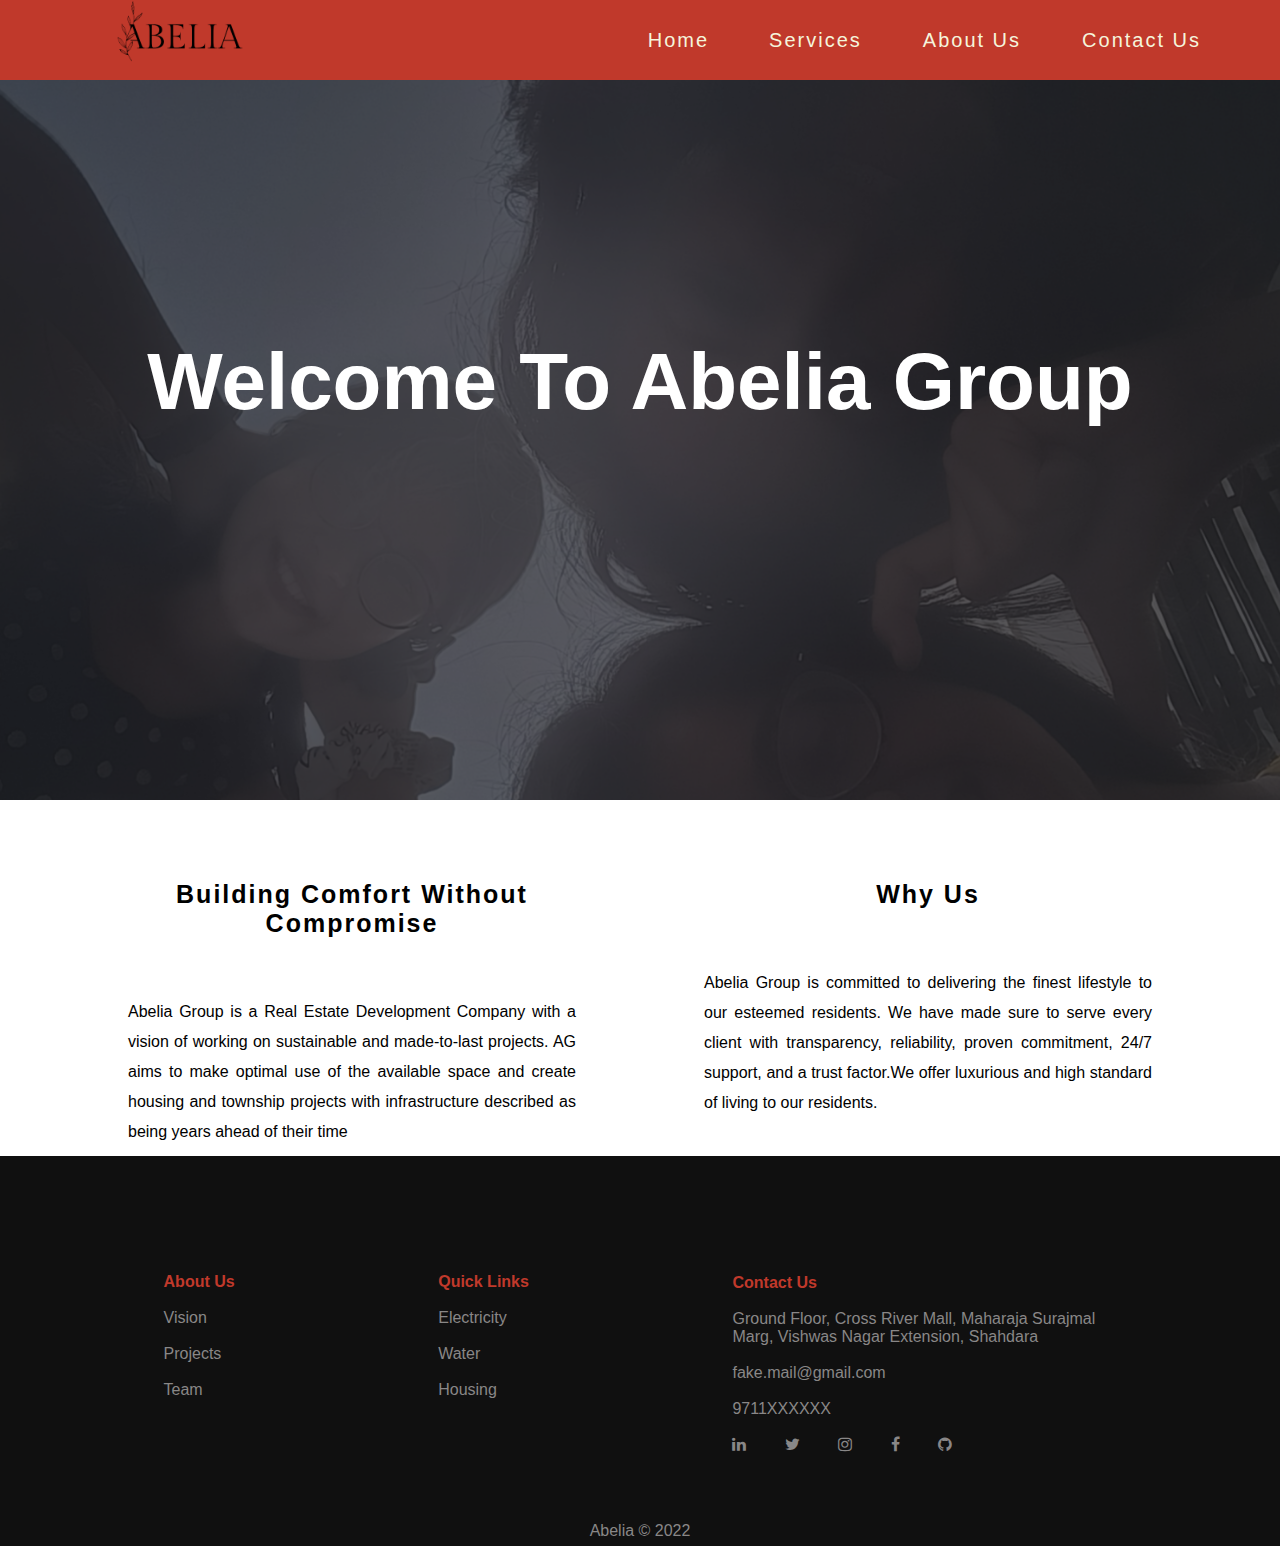
==== index.html @ 5c78a923 "Modified" ====
<!DOCTYPE html>
<html lang="en">
<head>
   <meta charset="UTF-8">
   <meta http-equiv="X-UA-Compatible" content="IE=edge">
   <meta name="viewport" content="width=device-width, initial-scale=1.0x">
   <title>Abelia</title>
   <link rel="stylesheet" href="style.css">
   <link rel="stylesheet" href="https://cdnjs.cloudflare.com/ajax/libs/font-awesome/6.2.0/css/all.min.css"/>
   <link rel="stylesheet" href="https://cdnjs.cloudflare.com/ajax/libs/font-awesome/4.7.0/css/font-awesome.min.css"> 
   <link rel="stylesheet" href="stylesheet" href="https://cdnjs.cloudflare.com/ajax/libs/font-awesome/5.15.1/css/all.min.css">  
    <link href="https://fonts.googleapis.com/css2?family=Anton&family=Playfair+Display:ital@1&family=Roboto:wght@100&family=Teko:wght@300&display=swap" rel="stylesheet">
</head>
<body><!-- Header section-->
   <div class="box-area">
        <header>
            <div class="menu_bar">
                <a href="index.html"><img src="image/abelia.png" alt="logo" class="logo"></a>
                <nav>
                    <ul>
                        <li><a href="index.html">Home</a></li>
                        <li><a href="#">Services<i class="
                        fas fs-caret-down"></i></a>
                            <div class="dropdown_menu">
                                <ul>
                                    <li><a href="electricity.html">Electricity</a></li>
                                    <li><a href="water.html">Water</a></li>
                                    <li><a href="housing.html">Housing</a></li>
                                </ul>
                            </div> 
                        </li>
                        <li><a href="#">About Us<ii class="fas fs-caret-down"></ii></a>
                            <div class="dropdown_menu2">
                                <ul>
                                    <li><a href="#">Vison</a></li>
                                    <li><a href="projects.html">Projects</a></li>
                                    <li><a href="team.html">Team</a></li>
                                </ul>
                            </div>
                        </li>
                        <li><a href="contact-us.html">Contact Us</a></li>
                    </ul>
                </nav>
            </div>
        </header>
        <div class="banner-area">
              <h2>Welcome To Abelia Group</h2>
        </div>
        <div class="content-area">
            <div class="wrapper-down">
                <div class="para1">
                    <h2>Building Comfort Without Compromise</h2>
                    <p> Abelia Group is a Real Estate Development Company with a vision of working on sustainable and made-to-last projects.
                    AG aims to make optimal use of the available space and create housing and township projects with infrastructure described as being years ahead of their time</p>
                </div>
                <div class="para2">
                    <h2>Why Us</h2>
                    <p>Abelia Group is committed to delivering the finest lifestyle to our esteemed residents. 
                    We have made sure to serve every client with transparency, reliability, proven commitment, 24/7 support, and a trust factor.We offer luxurious and high standard of living to our residents.
                    </p>
                </div>  
            </div>
        
          <!--Footer--->
          <footer>
            <div class="footer">
                <div class="about-us">
                    <h4>About Us</h4>
                    <a href="">Vision</a>
                    <a href="projects.html">Projects</a>
                    <a href="team.html">Team</a>
                </div>
                <div class="quick-link">
                    <h4>Quick Links</h4>
                    <a href="electricity.html">Electricity</a>
                    <a href="water.html ">Water</a>
                   <a href="#">Housing</a>
                </div>
                <div class="contact-us">
                    <h4>Contact Us</h4>
                    <a href="#">Ground Floor, Cross River Mall, Maharaja Surajmal Marg, Vishwas Nagar Extension, Shahdara</a>
                    <a href="# ">fake.mail@gmail.com</a>
                   <a href="#">9711XXXXXX</a>
                   <div class="sm-icons">
                        <a href="#" class="fa fa-linkedin"></a>  
                        <a href="#" class="fa fa-twitter"></a>  
                        <a href="#" class="fa fa-instagram"></a>  
                        <a href="#" class="fa fa-facebook"></a>
                        <a href="#" class='fa fa-github'></a>  
                    </div>
                </div>
            </div>
            <div class="copyright">
                <p>Abelia © 2022 </p>
                </div>
        </footer>
    </div>
    </div>
   <script src="https://ajax.googleapis.com/ajax/libs/jquery/3.6.0/jquery.min.js"></script>
   <script src="script.js"></script>
  
</body>
</html>
---- style.css ----
@import url('https://fonts.googleapis.com/css2?family=Dancing+Script&family=Lobster&display=swap');


*{
	margin: 0;
	padding: 0;
	box-sizing: border-box;
}
body{
	font-family: sans-serif;
	text-align: center;
	width: 100%;
}

.menu_bar{
	background-color: #c0392b;
	height: 80px;
	width: 100%;
	display: flex;
	justify-content: space-between;
	align-items: center;
	padding: 0 5%;
    position:fixed;

}
.logo{
    width: 200px;
}
.logo{
	/* font-size: 500px; */
	font-family: 'Segoe UI', Tahoma, Geneva, Verdana, sans-serif;
	color: beige;
	letter-spacing: 4px;
    text-decoration:none;
}
.menu_bar ul{
	list-style: none;
	display: flex;
	justify-content: space-between;
	align-items: center;
	gap: 30px;
}
.menu_bar ul li{
	padding: 5px 15px;
	position: relative;
}
.menu_bar ul li a{
	text-decoration: none;
	font-family: 'Trebuchet MS', 'Lucida Sans Unicode', 'Lucida Grande', 'Lucida Sans', Arial, sans-serif;
	letter-spacing: 2px;
	font-size: 20px;
	color: beige;
	transition:all 0.2s ;
}
.menu_bar ul li a:hover{

	color: black;
}

.fs-caret-down{
	height: 2px;
	width: 1px;
	color: rgb(255, 255, 255);

}

.dropdown_menu{
	display: none;
}
.menu_bar ul li:hover .dropdown_menu{
	display: block;
	position: absolute;
	left: 0;
	background-color: #c0392b;
  z-index: 2;
}
.menu_bar ul li:hover .dropdown_menu ul{
	display: block;
	margin: 10px;
}
.menu_bar ul li:hover .dropdown_menu ul li{
	width: 150px;
	padding: 10px;
}
.dropdown_menu2{
	display: none;
}
.menu_bar ul li:hover .dropdown_menu2{
	display: block;
	position: absolute;
	left: 0;
	background-color: #c0392b;
  z-index: 2;
}
.menu_bar ul li:hover .dropdown_menu2 ul{
	display: block;
	margin: 10px;
}
.menu_bar ul li:hover .dropdown_menu2 ul li{
	width: 150px;
	padding: 10px;
}
.banner-area{
	background-image: url("image/mypic.jpg");
	background-size: cover;
	background-position: center;
	top: 80px;
	height: 100vh;
	width: 100%;
  position: fixed;
	z-index: -1;
}

.banner-area:after{
    content: '';
    position: absolute;
    top: 0;
    left: 0;
    display: block;
    width: 100%;
    height: 800px;
    background: rgb(21, 21, 29);
    opacity:.7 ;
    z-index: -1;
}
.banner-area h2{
    padding-top: 20%;
    font-size: 80px;
    color: white;
    font-family: "Antino", sans-serif;
}
.content-area{
    width: 100%;
    max-height: 100vh;
    position: relative;
    background-color: white;
    top: 800px;
}
.content-area h2{
    font-size: 25px;
    margin: 0;
    padding-top: 80px;
    letter-spacing: 2px;
    font-family: "Antino", sans-serif;
}
.wrapper-down{
    /* display: grid; */
    /* grid-template-columns: 1fr 1fr; */
    margin: 0 auto;
    /* background-color: #8a3ab9; */
    max-width: 100vw;
    display: flex;
    flex-direction: row;
    justify-content: space-evenly;
}
.para1,
.para2{
    display: flex;
    /* grid-template-columns: 1fr 1fr; */
    flex-direction: column;
    align-items: center;
    max-width: 35vw;
}
.para1 p,
.para2 p{
    margin: 50px 0 0;
}
.content-area p{
    padding: 2% 0;
    line-height: 30px;
    text-align: justify;
}
@media screen and (max-width:768px){

 ul li{
		display: none;
	}

}
/*footer*/
footer{
    /* position: fixed; */
    width: 100%;
    background-color: rgb(16, 16, 16);
}
.footer{
    background-color: rgb(16, 16, 16);
    display: flex;
    flex-direction: row;
    gap: 40px;
    justify-content: space-evenly;
    align-items: center;
    height: 40vh;
}
.footer h4{
    display: flex;
    align-items: center;
    justify-items: flex-start;
    color: #c0392b;
}
.footer .about-us{
    display: flex;
    flex-direction: column;
    align-items: flex-start;
    gap: 2vh;
}

.footer .about-us a{
    text-decoration: none;
    color: rgb(137, 135, 135);
}
.footer .about-us a:hover{
    color: white;
}
.footer .quick-link{
    display: flex;
    flex-direction: column;
    align-items: flex-start;
    gap: 2vh;
}

.footer .quick-link a{
    text-decoration: none;
    color: rgb(137, 135, 135);
}
.footer .quick-link a:hover{
    color: white;
}
.footer .contact-us{
    display: flex;
    flex-direction: column;
    justify-content: center;
    align-items: flex-start;
    gap: 2vh;
    max-width: 30vw;
}
.footer .contact-us p{
    align-items: flex-start;
}
.footer .contact-us h4{
    padding-top: 6vh;
}
.footer .contact-us a{
    text-decoration: none;
    color: rgb(137, 135, 135);
    text-align: left;
}
.footer .contact-us a:hover{
    color: white;
}
.footer .sm-icons{
    display: flex;
    flex-direction: row;
    gap: 3vw;
}
.contact-us .fa .fa-linkedin a:hover{
    color: #8a3ab9;
}
.copyright{
    display: flex;
    justify-content: center;
    flex-direction: row;
}
.copyright p{
    color: rgb(137, 135, 135);
}
.content-area .copyright p{
    padding: 0;
}
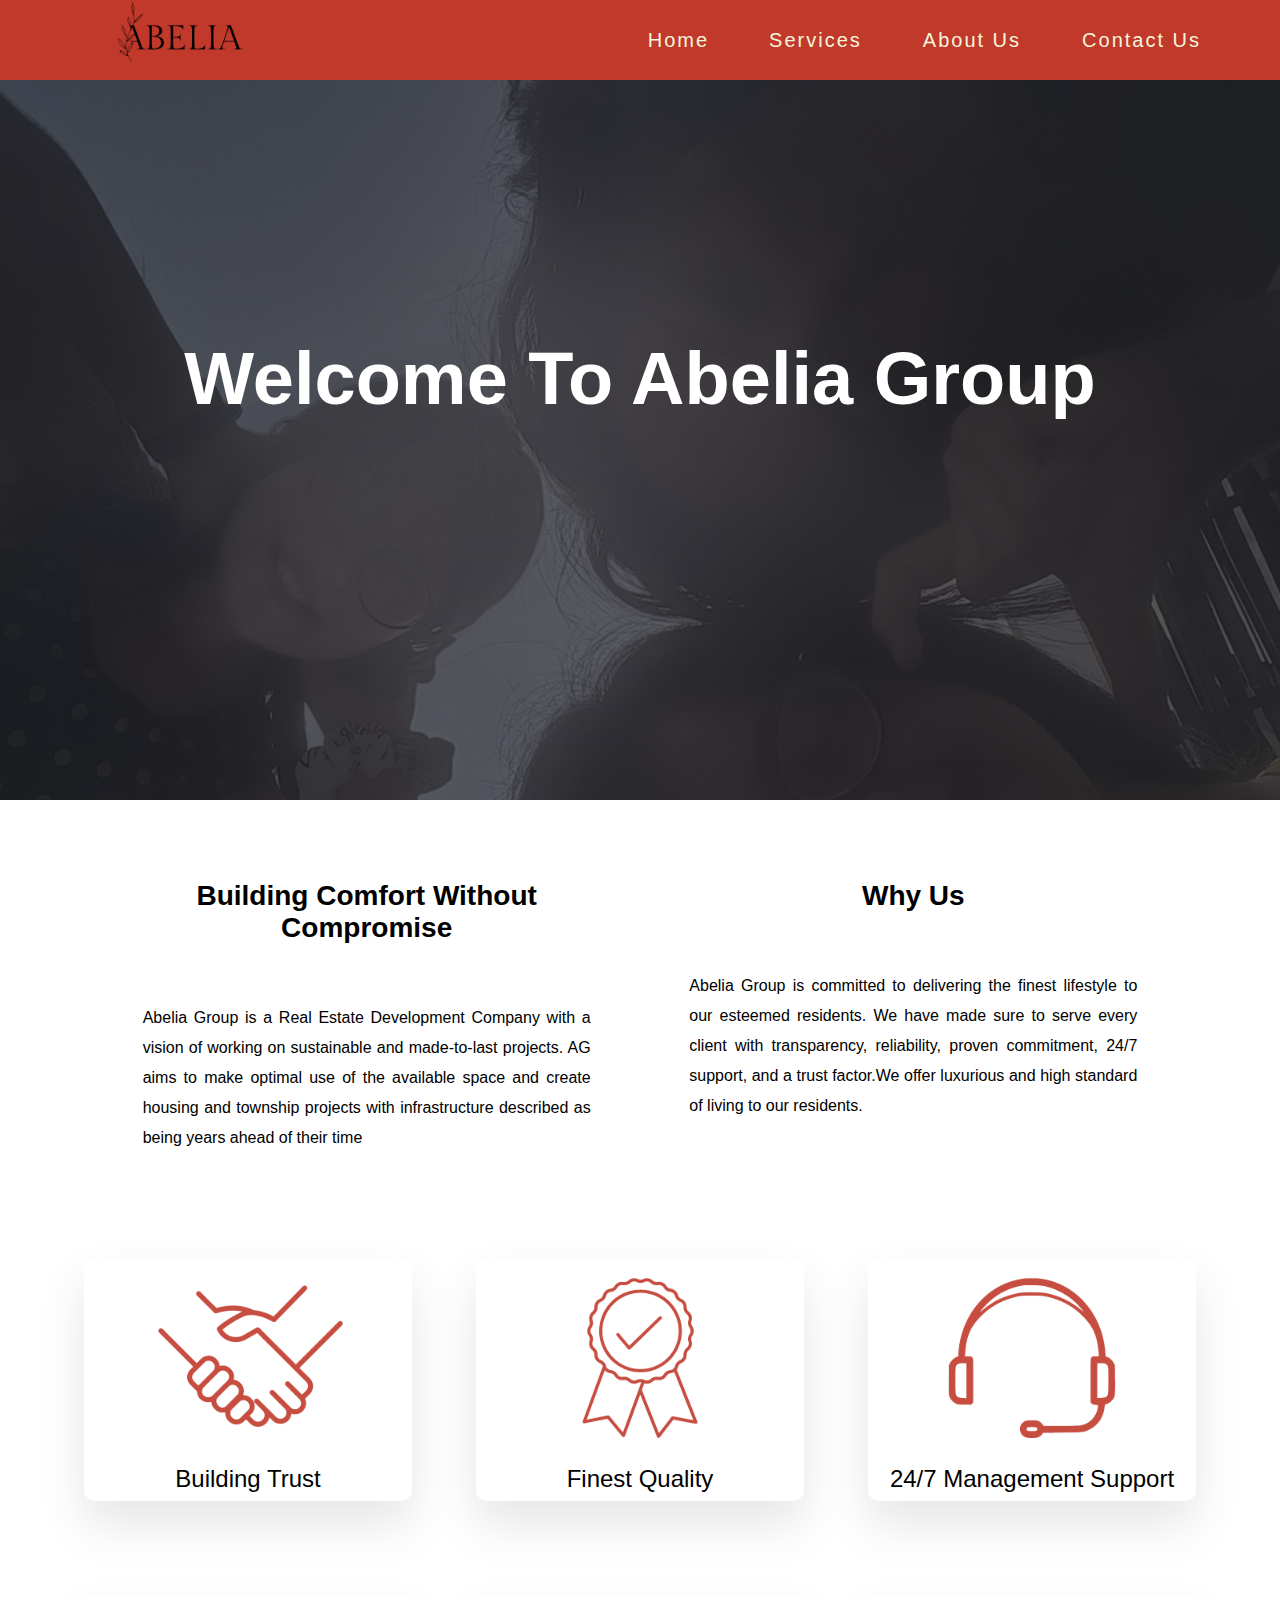
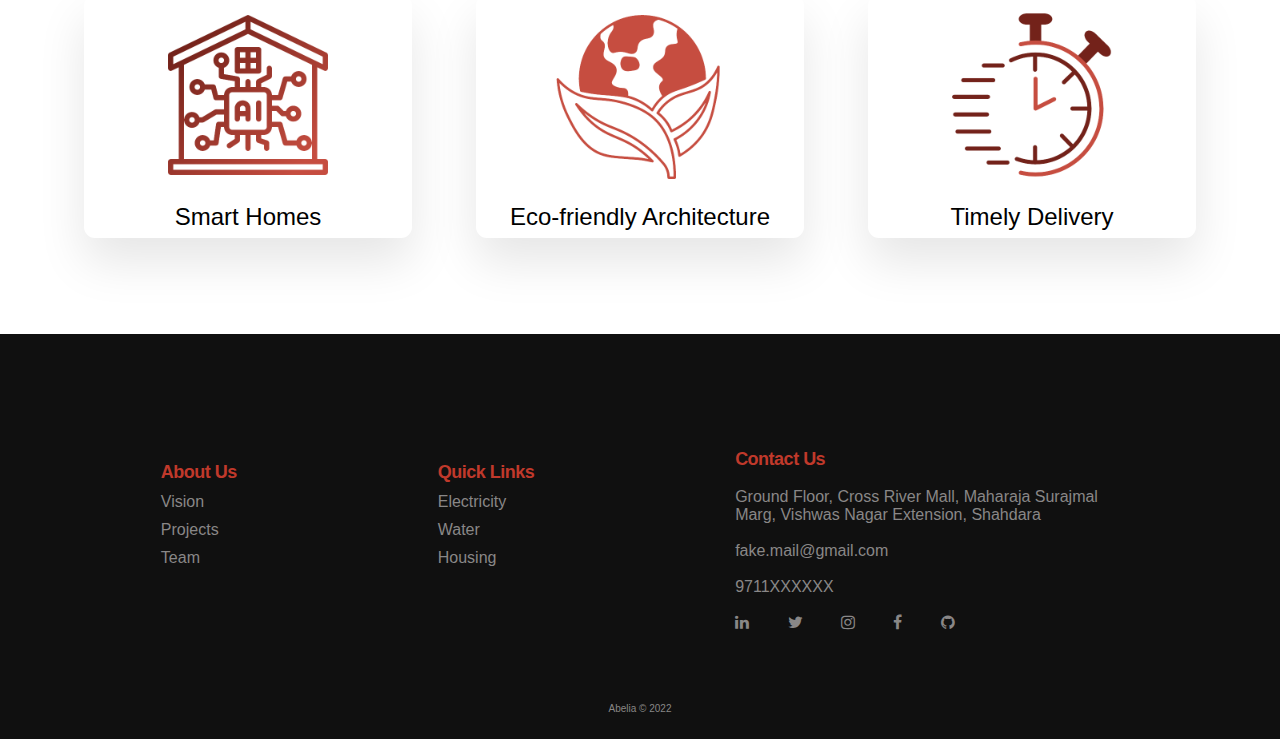
==== commit 16d18c98: "Modified" ====
--- a/index.html
+++ b/index.html
@@ -44,10 +44,10 @@
             </div>
         </header>
         <div class="banner-area">
-              <h2>Welcome To Abelia Group</h2>
+              <h1>Welcome To Abelia Group</h1>
         </div>
-        <div class="content-area">
-            <div class="wrapper-down">
+        <div class="content-area ">
+            <div class="wrapper-down container">
                 <div class="para1">
                     <h2>Building Comfort Without Compromise</h2>
                     <p> Abelia Group is a Real Estate Development Company with a vision of working on sustainable and made-to-last projects.
@@ -60,34 +60,64 @@
                     </p>
                 </div>  
             </div>
+            <div class="images container">
+                <div class="grid grid--3-cols grid--center-v">
+                    <div class="grid-items">
+                        <img src="image/trust.png" alt="" class="image">
+                        <p class="text-name ">Building Trust</p>
+                    </div>
+                    <div class="grid-items">
+                        <img src="image/high-quality.png" alt="" class="image">
+                        <p class="text-name">Finest Quality</p>
+                    </div>
+                    <div class="grid-items">
+                        <img src="image/coustomer-service.png" alt="" class="image">
+                        <p class="text-name"> 24/7 Management Support</p>
+
+                    </div>
+                    <div class="grid-items">
+                        <img src="image/smart-homes.png" alt="" class="image">
+                        <p class="text-name">Smart Homes</p>
+
+                    </div>
+                    <div class="grid-items">
+                        <img src="image/environmet-friendly.png" alt="" class="image">
+                        <p class="text-name">Eco-friendly Architecture</p>
+                    </div>
+                    <div class="grid-items">
+                        <img src="image/time.png" alt="" class="image">
+                        <p class="text-name">Timely Delivery</p>
+                    </div>
+                </div>
+            </div>
         
           <!--Footer--->
           <footer>
             <div class="footer">
                 <div class="about-us">
-                    <h4>About Us</h4>
+                    <h3 class="heading-tertiary head-ter">About Us</h3>
                     <a href="">Vision</a>
                     <a href="projects.html">Projects</a>
                     <a href="team.html">Team</a>
                 </div>
                 <div class="quick-link">
-                    <h4>Quick Links</h4>
+                    <h3 class="heading-tertiary head-ter"> Quick Links</h3>
                     <a href="electricity.html">Electricity</a>
                     <a href="water.html ">Water</a>
-                   <a href="#">Housing</a>
+                   <a href="housing.html">Housing</a>
                 </div>
                 <div class="contact-us">
-                    <h4>Contact Us</h4>
+                    <h3 class="heading-tertiary head-ter ter">Contact Us</h3>
                     <a href="#">Ground Floor, Cross River Mall, Maharaja Surajmal Marg, Vishwas Nagar Extension, Shahdara</a>
                     <a href="# ">fake.mail@gmail.com</a>
                    <a href="#">9711XXXXXX</a>
                    <div class="sm-icons">
-                        <a href="#" class="fa fa-linkedin"></a>  
-                        <a href="#" class="fa fa-twitter"></a>  
-                        <a href="#" class="fa fa-instagram"></a>  
-                        <a href="#" class="fa fa-facebook"></a>
-                        <a href="#" class='fa fa-github'></a>  
-                    </div>
+                    <a href="#" class="fa fa-linkedin"></a>
+                    <a href="#" class="fa fa-twitter"></a>
+                    <a href="#" class="fa fa-instagram"></a>
+                    <a href="#" class="fa fa-facebook"></a>
+                    <a href="#" class='fa fa-github'></a>
+                </div>
                 </div>
             </div>
             <div class="copyright">
@@ -95,7 +125,6 @@
                 </div>
         </footer>
     </div>
-    </div>
    <script src="https://ajax.googleapis.com/ajax/libs/jquery/3.6.0/jquery.min.js"></script>
    <script src="script.js"></script>
   
--- a/style.css
+++ b/style.css
@@ -6,31 +6,66 @@
 	padding: 0;
 	box-sizing: border-box;
 }
+html{
+    font-size: 62.5%;
+}
 body{
 	font-family: sans-serif;
 	text-align: center;
 	width: 100%;
 }
-
+/* ************************* */
+/* GLOBAL STYLE */
+/* ************************* */
+.container{
+    max-width: 120rem;
+    margin: 0 auto;
+    padding: 0 4.4rem;
+}
+.grid{
+    display: grid;
+    column-gap: 6.4rem;
+    row-gap: 9.4rem;
+    margin-bottom: 9.6rem;
+}
+.grid--center-v{
+    align-items: center; 
+}
+.grid--2-cols{
+    grid-template-columns: repeat(2,1fr);
+}
+.grid--3-cols{
+    grid-template-columns: repeat(3,1fr);
+}
+.heading-primary,
+.heading-secondary,
+.heading-tertiary{
+    font-weight: 600;
+    color: #333;
+    letter-spacing: -0.5px;
+}
+
+/* ************************* */
+/* HEADER */
+/* ************************* */
 .menu_bar{
 	background-color: #c0392b;
-	height: 80px;
+	height: 8rem;
 	width: 100%;
 	display: flex;
 	justify-content: space-between;
 	align-items: center;
 	padding: 0 5%;
     position:fixed;
-
 }
 .logo{
-    width: 200px;
+    width: 20rem;
 }
 .logo{
 	/* font-size: 500px; */
 	font-family: 'Segoe UI', Tahoma, Geneva, Verdana, sans-serif;
 	color: beige;
-	letter-spacing: 4px;
+	letter-spacing: 0.4rem;
     text-decoration:none;
 }
 .menu_bar ul{
@@ -38,22 +73,21 @@
 	display: flex;
 	justify-content: space-between;
 	align-items: center;
-	gap: 30px;
+	gap: 3rem;
 }
 .menu_bar ul li{
-	padding: 5px 15px;
+	padding: 0.5rem 1.5rem;
 	position: relative;
 }
 .menu_bar ul li a{
 	text-decoration: none;
 	font-family: 'Trebuchet MS', 'Lucida Sans Unicode', 'Lucida Grande', 'Lucida Sans', Arial, sans-serif;
-	letter-spacing: 2px;
-	font-size: 20px;
+	letter-spacing: 0.2rem;
+	font-size: 2rem;
 	color: beige;
 	transition:all 0.2s ;
 }
 .menu_bar ul li a:hover{
-
 	color: black;
 }
 
@@ -61,53 +95,40 @@
 	height: 2px;
 	width: 1px;
 	color: rgb(255, 255, 255);
-
-}
-
-.dropdown_menu{
+}
+
+.dropdown_menu,
+.dropdown_menu2{
 	display: none;
 }
-.menu_bar ul li:hover .dropdown_menu{
+.menu_bar ul li:hover .dropdown_menu,
+.menu_bar ul li:hover .dropdown_menu2{
 	display: block;
 	position: absolute;
+    text-align: start;
 	left: 0;
 	background-color: #c0392b;
   z-index: 2;
 }
-.menu_bar ul li:hover .dropdown_menu ul{
-	display: block;
-	margin: 10px;
-}
-.menu_bar ul li:hover .dropdown_menu ul li{
-	width: 150px;
-	padding: 10px;
-}
-.dropdown_menu2{
-	display: none;
-}
-.menu_bar ul li:hover .dropdown_menu2{
-	display: block;
-	position: absolute;
-	left: 0;
-	background-color: #c0392b;
-  z-index: 2;
-}
+.menu_bar ul li:hover .dropdown_menu ul,
 .menu_bar ul li:hover .dropdown_menu2 ul{
 	display: block;
-	margin: 10px;
-}
+	margin: 1rem;
+}
+.menu_bar ul li:hover .dropdown_menu ul li,
 .menu_bar ul li:hover .dropdown_menu2 ul li{
-	width: 150px;
-	padding: 10px;
-}
+	width: 15rem;
+	padding: 1rem;
+}
+
 .banner-area{
 	background-image: url("image/mypic.jpg");
 	background-size: cover;
 	background-position: center;
-	top: 80px;
+	top: 8rem;
 	height: 100vh;
 	width: 100%;
-  position: fixed;
+    position: fixed;
 	z-index: -1;
 }
 
@@ -118,36 +139,33 @@
     left: 0;
     display: block;
     width: 100%;
-    height: 800px;
+    height: 80rem;
     background: rgb(21, 21, 29);
     opacity:.7 ;
     z-index: -1;
 }
-.banner-area h2{
+.banner-area h1{
     padding-top: 20%;
-    font-size: 80px;
+    font-size: 7.4rem;
     color: white;
     font-family: "Antino", sans-serif;
 }
 .content-area{
     width: 100%;
-    max-height: 100vh;
+    max-height: 120rem;
     position: relative;
     background-color: white;
-    top: 800px;
+    top: 80rem;
 }
 .content-area h2{
-    font-size: 25px;
+    font-size:2.8rem ;
+    font-weight: 700;
     margin: 0;
-    padding-top: 80px;
-    letter-spacing: 2px;
+    padding-top: 8rem;
     font-family: "Antino", sans-serif;
 }
 .wrapper-down{
-    /* display: grid; */
-    /* grid-template-columns: 1fr 1fr; */
     margin: 0 auto;
-    /* background-color: #8a3ab9; */
     max-width: 100vw;
     display: flex;
     flex-direction: row;
@@ -156,19 +174,38 @@
 .para1,
 .para2{
     display: flex;
-    /* grid-template-columns: 1fr 1fr; */
     flex-direction: column;
     align-items: center;
     max-width: 35vw;
 }
 .para1 p,
 .para2 p{
-    margin: 50px 0 0;
+    margin: 5rem 0 9.6rem;
+    font-size: 1.6rem;
 }
 .content-area p{
     padding: 2% 0;
-    line-height: 30px;
+    line-height: 3rem;
     text-align: justify;
+}
+.image{
+    width: 20rem;
+    height: 20rem;
+}
+.grid-items{
+    display: flex;
+    align-items: center;
+    flex-direction: column;
+    /* border: 0.1rem solid #d98880; */
+    box-shadow: 0 2.4rem 4.8rem rgba(0,0,0,0.1);
+    border-radius: 11px;
+}
+.grid-items:hover{
+    transform: scale(1.1);
+}
+.text-name{
+    align-items: center;
+    font-size: 2.4rem;
 }
 @media screen and (max-width:768px){
 
@@ -178,9 +215,11 @@
 
 }
 /*footer*/
+.ter{
+    padding-top: 5rem;
+}
 footer{
-    /* position: fixed; */
-    width: 100%;
+    height: 45vh;
     background-color: rgb(16, 16, 16);
 }
 .footer{
@@ -192,69 +231,48 @@
     align-items: center;
     height: 40vh;
 }
-.footer h4{
+
+.footer h3{
     display: flex;
     align-items: center;
     justify-items: flex-start;
     color: #c0392b;
-}
-.footer .about-us{
+    font-size: 1.8rem;
+}
+.about-us,
+.quick-link,
+.contact-us{
     display: flex;
     flex-direction: column;
     align-items: flex-start;
-    gap: 2vh;
-}
-
-.footer .about-us a{
+    gap: 1rem;
+}
+.about-us a,
+.quick-link a,
+.contact-us a{
     text-decoration: none;
     color: rgb(137, 135, 135);
-}
-.footer .about-us a:hover{
+    font-size: 1.6rem;
+}
+.about-us a:hover,
+.quick-link a:hover,
+.contact-us a:hover{
     color: white;
 }
-.footer .quick-link{
-    display: flex;
-    flex-direction: column;
-    align-items: flex-start;
-    gap: 2vh;
-}
-
-.footer .quick-link a{
-    text-decoration: none;
-    color: rgb(137, 135, 135);
-}
-.footer .quick-link a:hover{
-    color: white;
-}
 .footer .contact-us{
-    display: flex;
-    flex-direction: column;
-    justify-content: center;
-    align-items: flex-start;
     gap: 2vh;
     max-width: 30vw;
 }
 .footer .contact-us p{
     align-items: flex-start;
 }
-.footer .contact-us h4{
-    padding-top: 6vh;
-}
 .footer .contact-us a{
-    text-decoration: none;
-    color: rgb(137, 135, 135);
     text-align: left;
 }
-.footer .contact-us a:hover{
-    color: white;
-}
 .footer .sm-icons{
     display: flex;
     flex-direction: row;
     gap: 3vw;
-}
-.contact-us .fa .fa-linkedin a:hover{
-    color: #8a3ab9;
 }
 .copyright{
     display: flex;
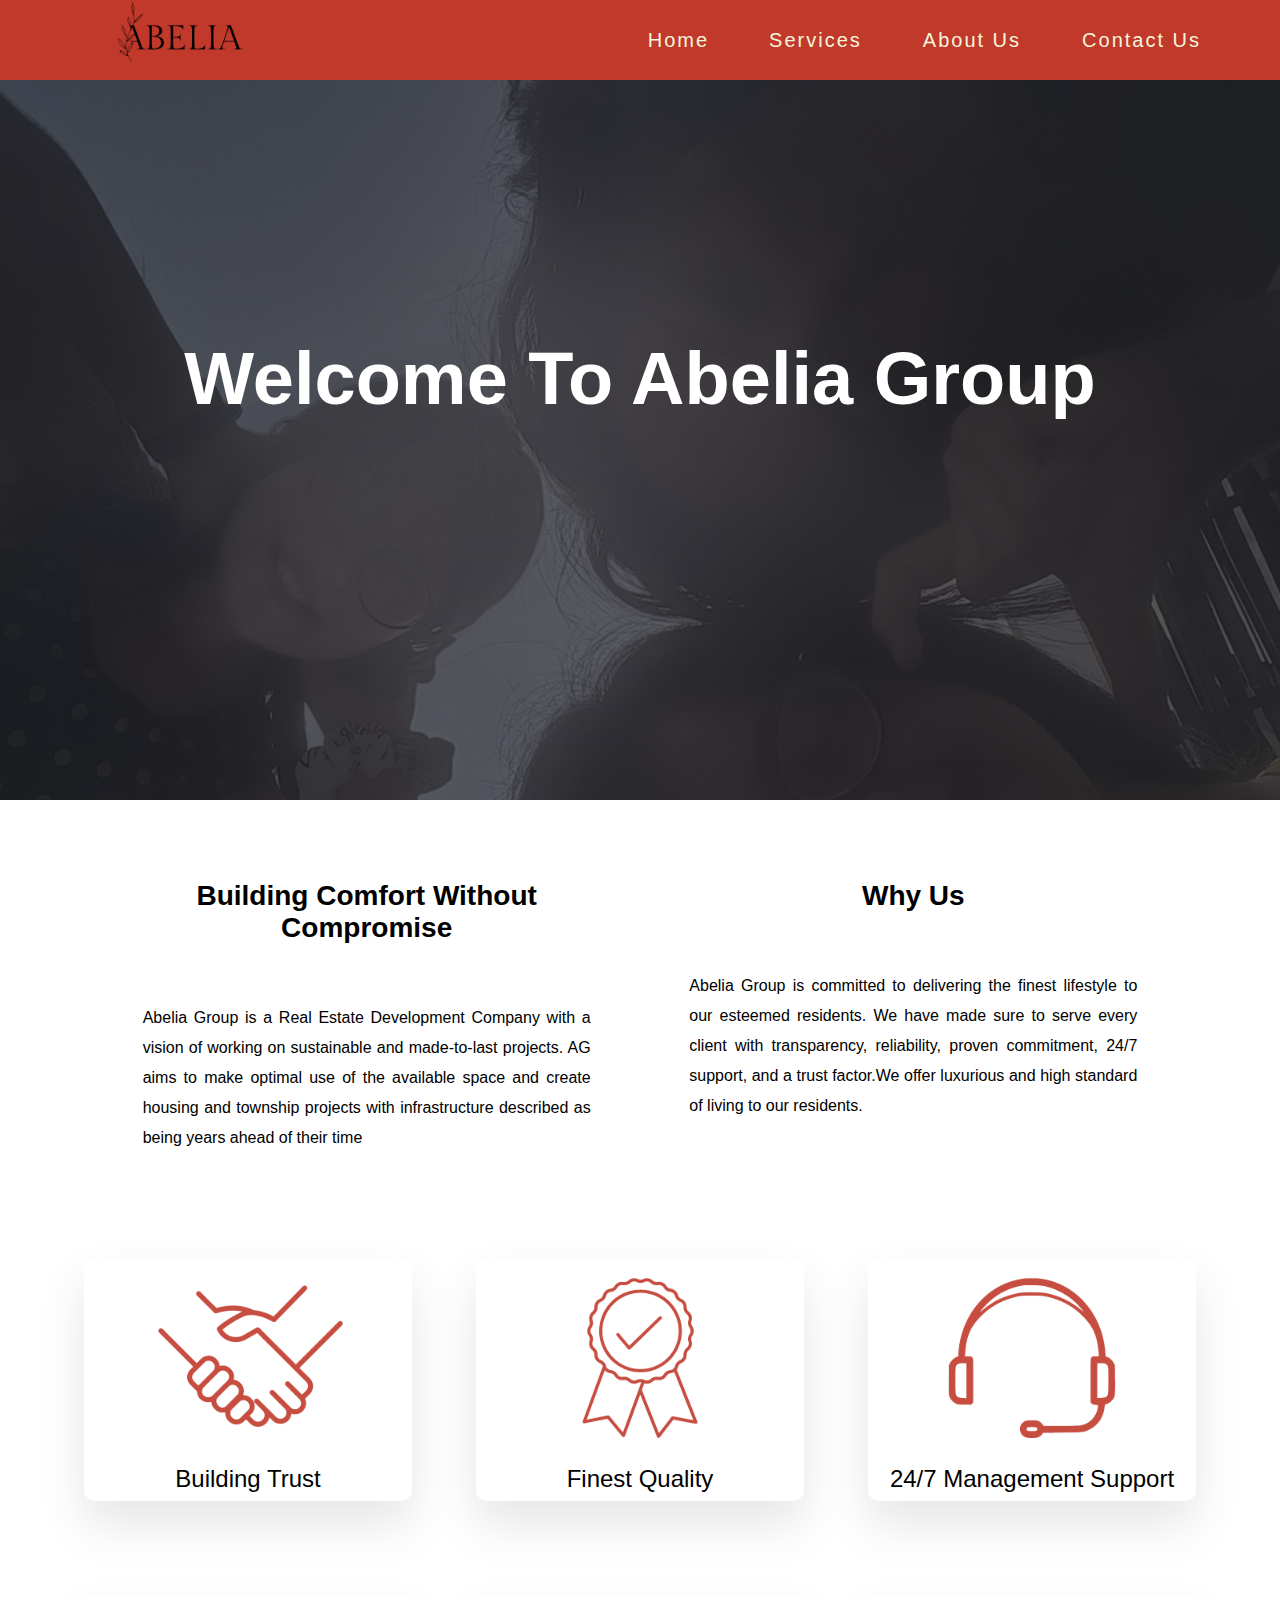
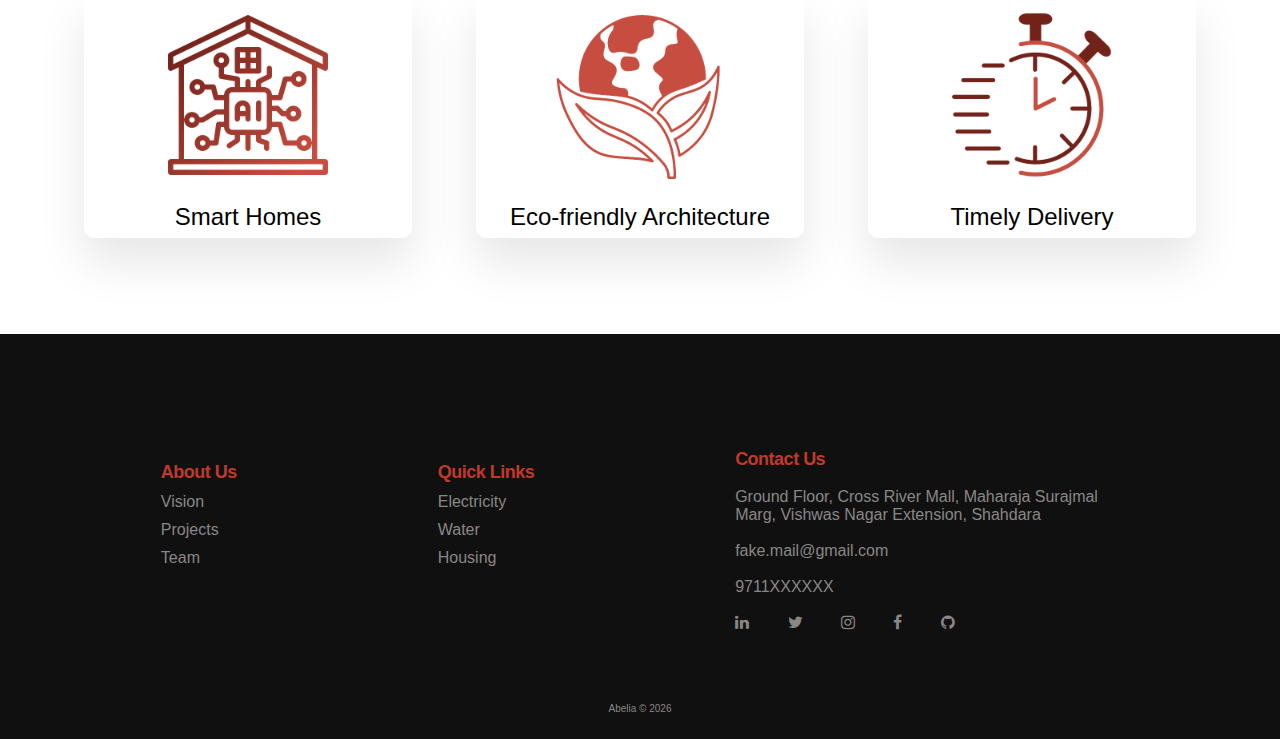
==== commit 00a1bb17: "Modified" ====
--- a/index.html
+++ b/index.html
@@ -10,6 +10,7 @@
    <link rel="stylesheet" href="https://cdnjs.cloudflare.com/ajax/libs/font-awesome/4.7.0/css/font-awesome.min.css"> 
    <link rel="stylesheet" href="stylesheet" href="https://cdnjs.cloudflare.com/ajax/libs/font-awesome/5.15.1/css/all.min.css">  
     <link href="https://fonts.googleapis.com/css2?family=Anton&family=Playfair+Display:ital@1&family=Roboto:wght@100&family=Teko:wght@300&display=swap" rel="stylesheet">
+    <script defer src="script.js"></script>
 </head>
 <body><!-- Header section-->
    <div class="box-area">
@@ -121,12 +122,11 @@
                 </div>
             </div>
             <div class="copyright">
-                <p>Abelia © 2022 </p>
+                <p>Abelia © <span class="year">2022</span>  </p>
                 </div>
         </footer>
     </div>
    <script src="https://ajax.googleapis.com/ajax/libs/jquery/3.6.0/jquery.min.js"></script>
-   <script src="script.js"></script>
   
 </body>
 </html>--- a/style.css
+++ b/style.css
@@ -57,6 +57,7 @@
 	align-items: center;
 	padding: 0 5%;
     position:fixed;
+    z-index: 999;
 }
 .logo{
     width: 20rem;
@@ -199,6 +200,7 @@
     /* border: 0.1rem solid #d98880; */
     box-shadow: 0 2.4rem 4.8rem rgba(0,0,0,0.1);
     border-radius: 11px;
+    transition: all .3s;
 }
 .grid-items:hover{
     transform: scale(1.1);
@@ -285,3 +287,5 @@
 .content-area .copyright p{
     padding: 0;
 }
+
+
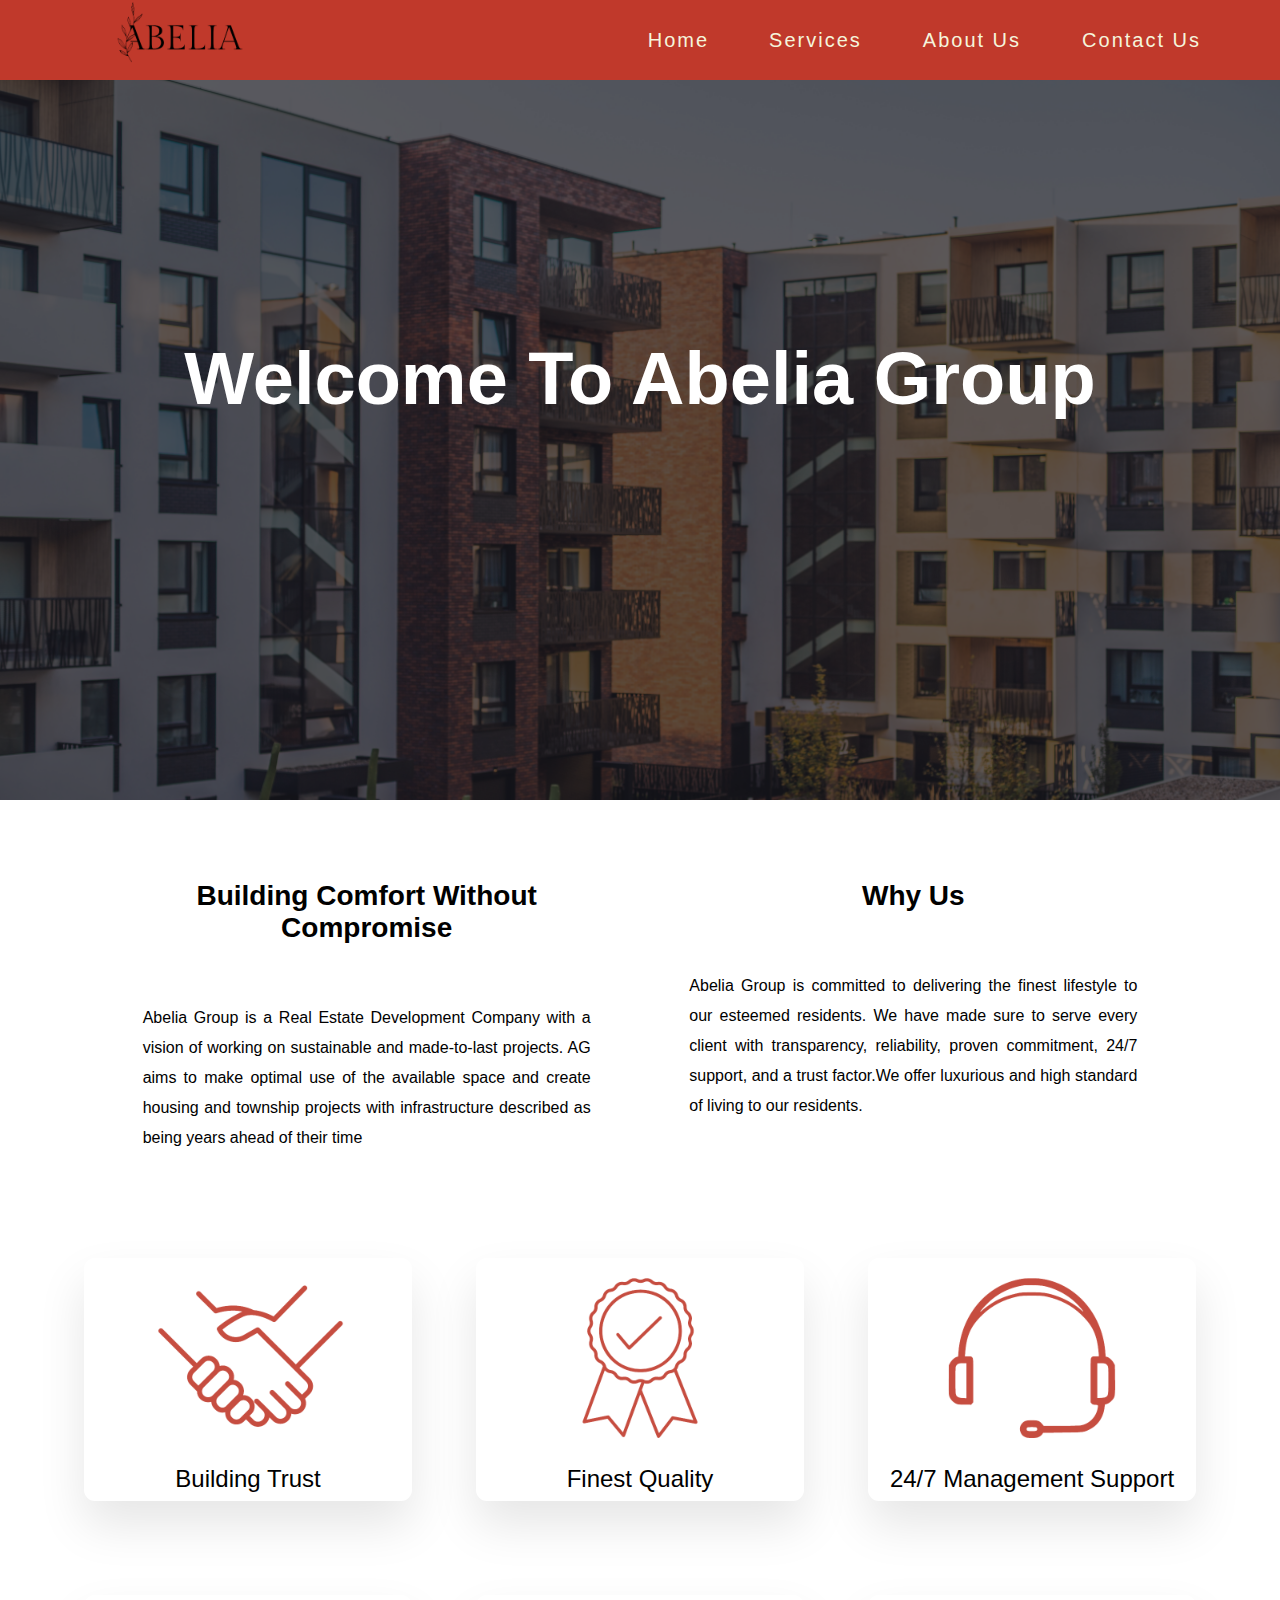
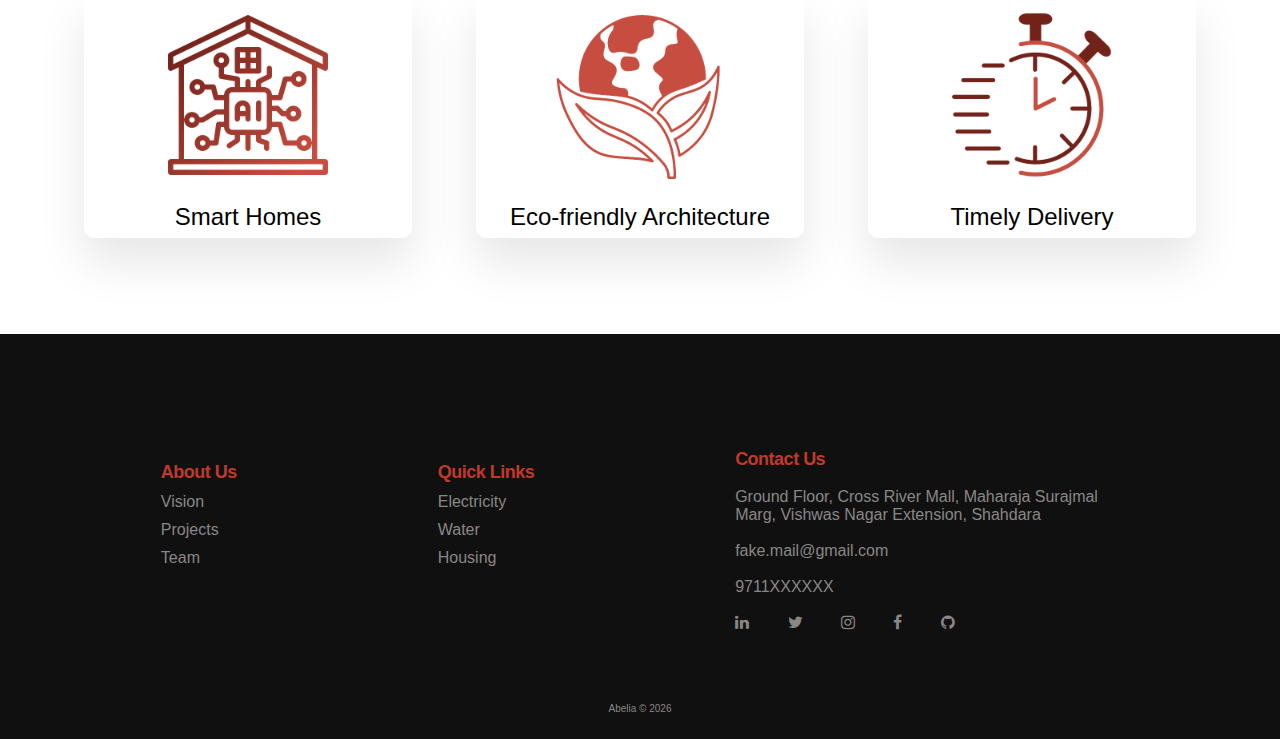
==== commit 806ccdd6: "modefied" ====
--- a/index.html
+++ b/index.html
@@ -33,7 +33,7 @@
                         <li><a href="#">About Us<ii class="fas fs-caret-down"></ii></a>
                             <div class="dropdown_menu2">
                                 <ul>
-                                    <li><a href="#">Vison</a></li>
+                                    <li><a href="#">Vision</a></li>
                                     <li><a href="projects.html">Projects</a></li>
                                     <li><a href="team.html">Team</a></li>
                                 </ul>
--- a/style.css
+++ b/style.css
@@ -123,7 +123,7 @@
 }
 
 .banner-area{
-	background-image: url("image/mypic.jpg");
+	background-image: url("image/index-pic.jpg");
 	background-size: cover;
 	background-position: center;
 	top: 8rem;
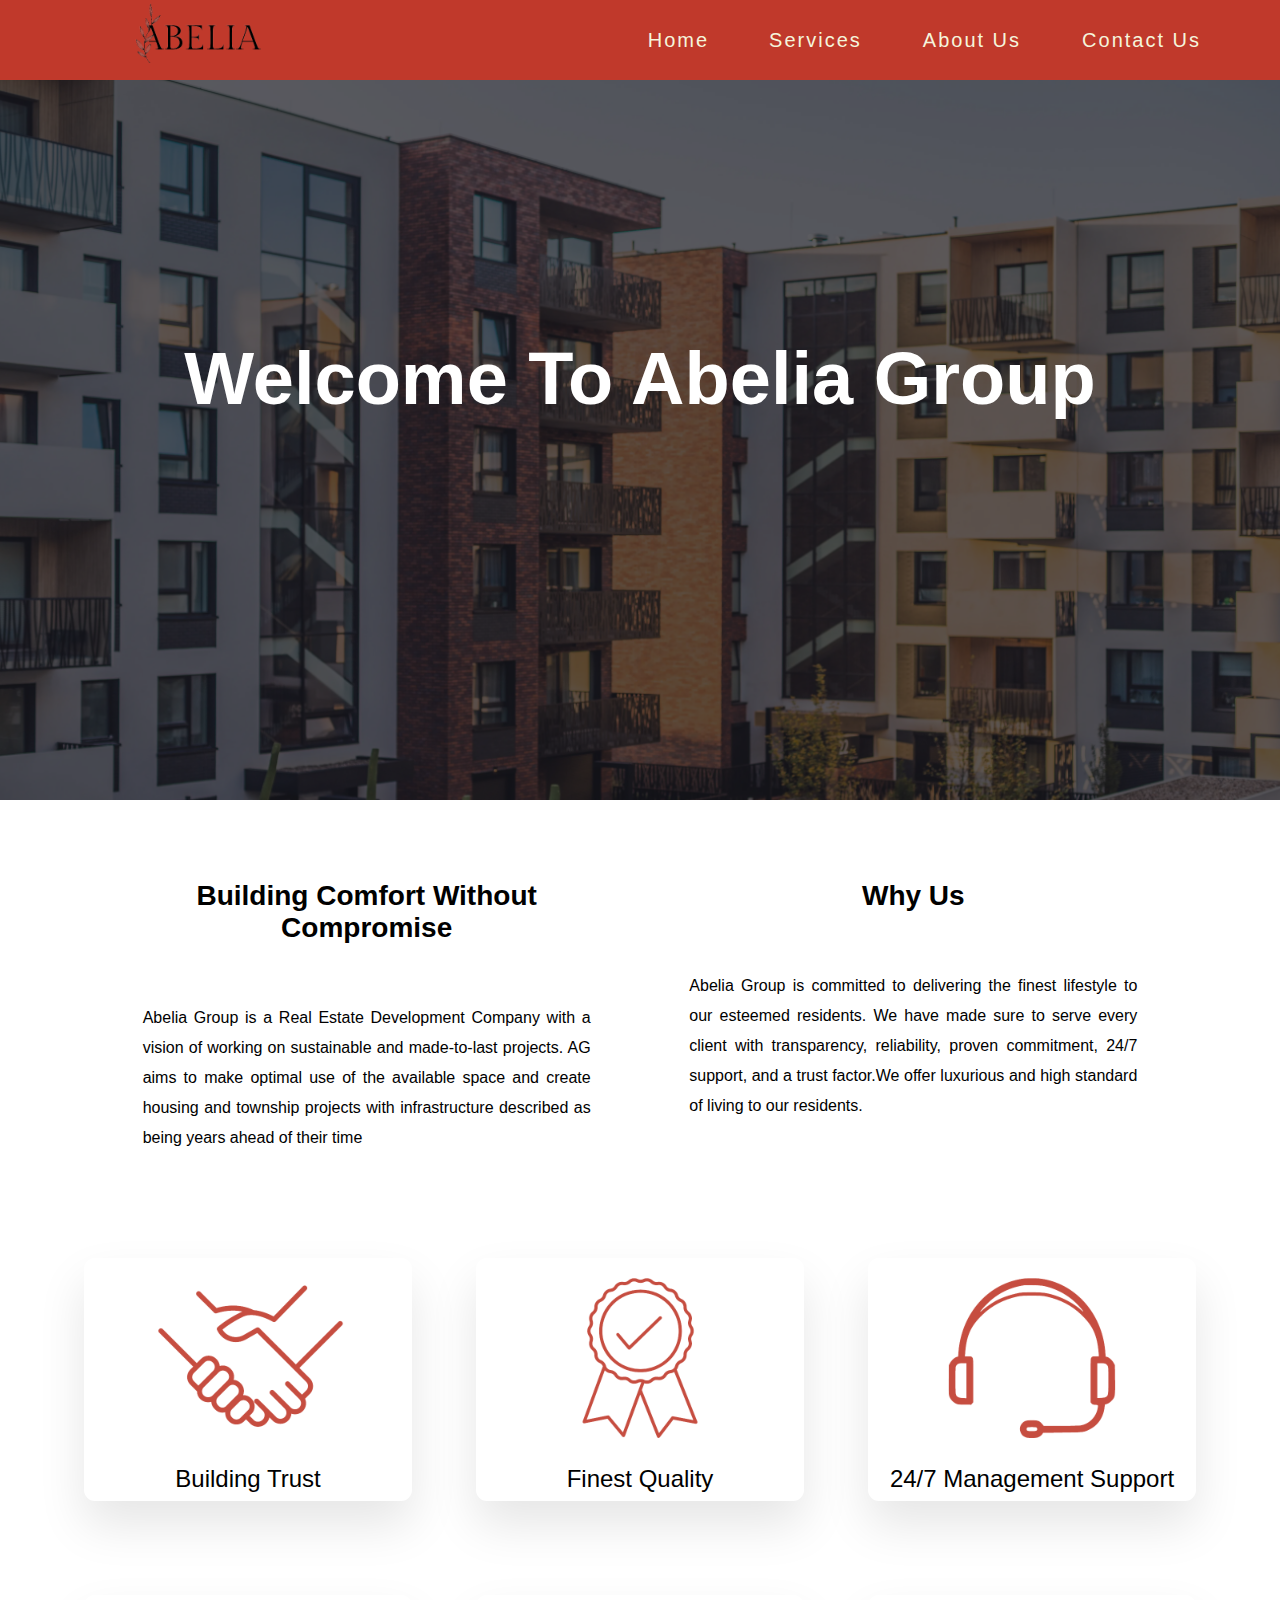
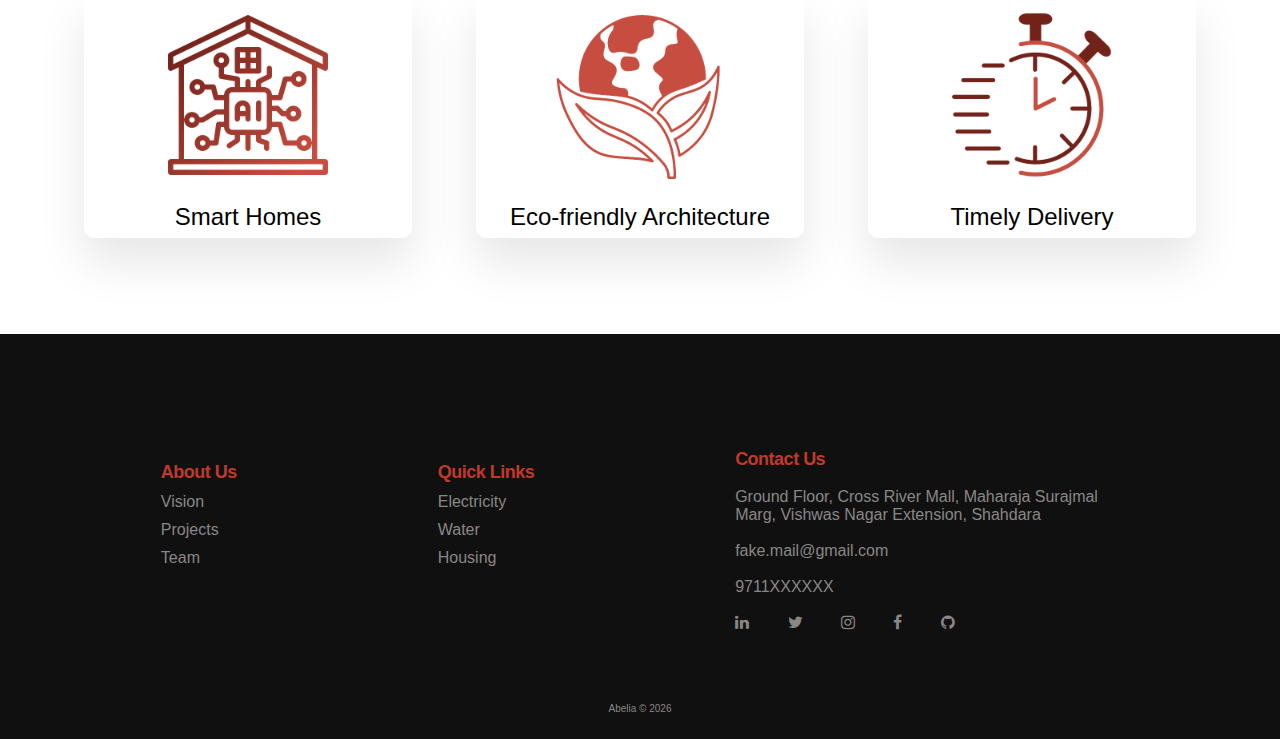
==== commit 15449fe7: "modifief" ====
--- a/index.html
+++ b/index.html
@@ -4,13 +4,28 @@
    <meta charset="UTF-8">
    <meta http-equiv="X-UA-Compatible" content="IE=edge">
    <meta name="viewport" content="width=device-width, initial-scale=1.0x">
-   <title>Abelia</title>
+   <link rel="apple-touch-icon" sizes="57x57" href="image/apple-icon-57x57.png">
+    <link rel="apple-touch-icon" sizes="60x60" href="image/apple-icon-60x60.png">
+    <link rel="apple-touch-icon" sizes="72x72" href="image/apple-icon-72x72.png">
+    <link rel="apple-touch-icon" sizes="76x76" href="image/apple-icon-76x76.png">
+    <link rel="apple-touch-icon" sizes="114x114" href="image/apple-icon-114x114.png">
+    <link rel="apple-touch-icon" sizes="120x120" href="image/apple-icon-120x120.png">
+    <link rel="apple-touch-icon" sizes="144x144" href="image/apple-icon-144x144.png">
+    <link rel="apple-touch-icon" sizes="152x152" href="image/apple-icon-152x152.png">
+    <link rel="apple-touch-icon" sizes="180x180" href="image/apple-icon-180x180.png">
+    <link rel="icon" type="image/png" sizes="192x192"  href="image/android-icon-192x192.png">
+    <link rel="icon" type="image/png" sizes="32x32" href="image/favicon-32x32.png">
+    <link rel="icon" type="image/png" sizes="96x96" href="image/favicon-96x96.png">
+    <link rel="icon" type="image/png" sizes="16x16" href="image/favicon-16x16.png">
+    <link rel="manifest" href="image/manifest.json">
+
    <link rel="stylesheet" href="style.css">
    <link rel="stylesheet" href="https://cdnjs.cloudflare.com/ajax/libs/font-awesome/6.2.0/css/all.min.css"/>
    <link rel="stylesheet" href="https://cdnjs.cloudflare.com/ajax/libs/font-awesome/4.7.0/css/font-awesome.min.css"> 
    <link rel="stylesheet" href="stylesheet" href="https://cdnjs.cloudflare.com/ajax/libs/font-awesome/5.15.1/css/all.min.css">  
     <link href="https://fonts.googleapis.com/css2?family=Anton&family=Playfair+Display:ital@1&family=Roboto:wght@100&family=Teko:wght@300&display=swap" rel="stylesheet">
     <script defer src="script.js"></script>
+    <title>Abelia</title>
 </head>
 <body><!-- Header section-->
    <div class="box-area">
@@ -123,7 +138,7 @@
             </div>
             <div class="copyright">
                 <p>Abelia © <span class="year">2022</span>  </p>
-                </div>
+            </div>
         </footer>
     </div>
    <script src="https://ajax.googleapis.com/ajax/libs/jquery/3.6.0/jquery.min.js"></script>
--- a/style.css
+++ b/style.css
@@ -123,12 +123,14 @@
 }
 
 .banner-area{
-	background-image: url("image/index-pic.jpg");
+	background-image: url("image/index-pic.webp");
+
 	background-size: cover;
 	background-position: center;
 	top: 8rem;
 	height: 100vh;
 	width: 100%;
+    /* background-attachment: fixed; */
     position: fixed;
 	z-index: -1;
 }
